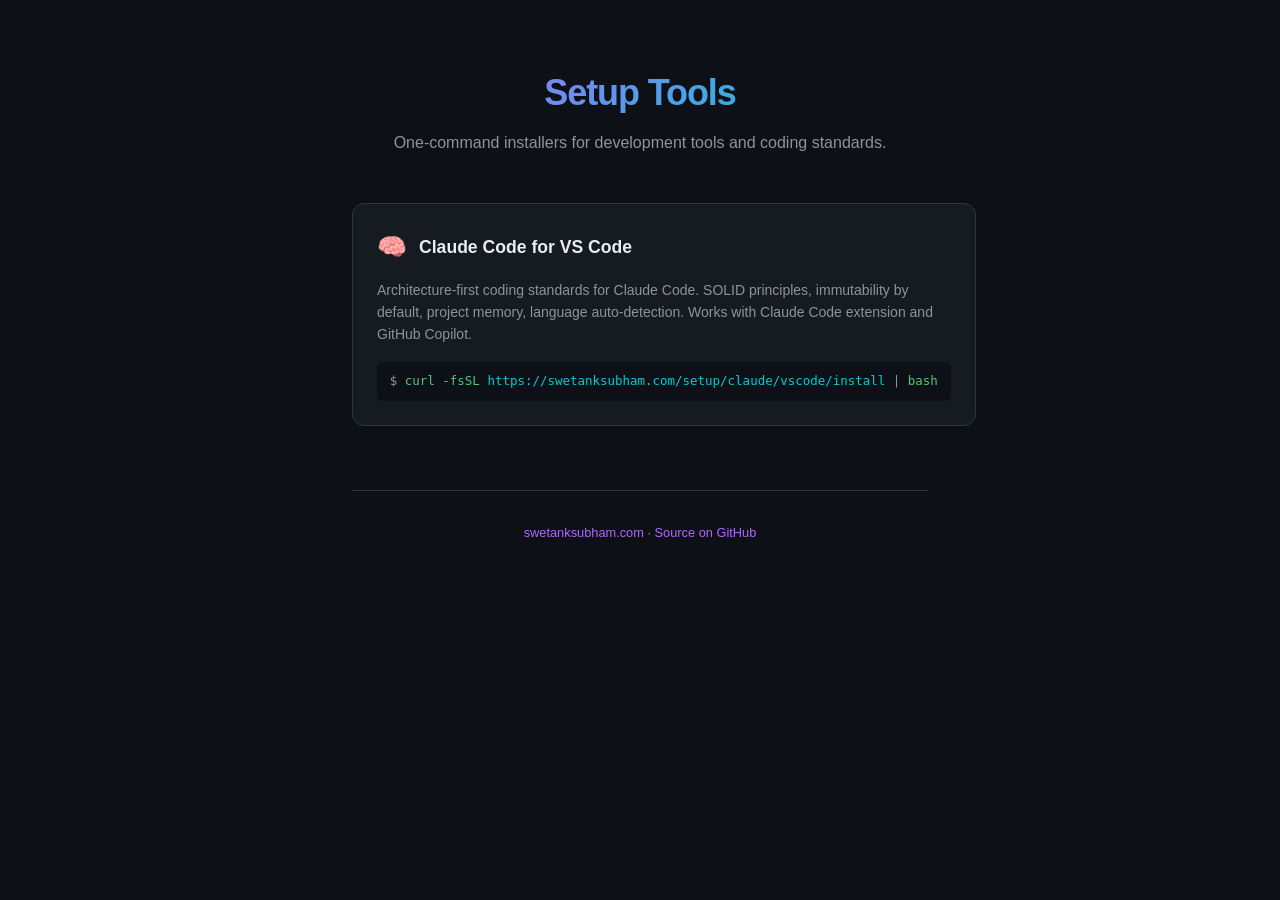
==== index.html @ 1fd6403b "Claude Code VS Code installer" ====
<!DOCTYPE html>
<html lang="en">
<head>
    <meta charset="UTF-8">
    <meta name="viewport" content="width=device-width, initial-scale=1.0">
    <title>Setup Tools — swetanksubham.com</title>
    <meta name="description" content="One-command setup scripts for development tools and coding standards.">
    <style>
        :root {
            --bg: #0d1117;
            --surface: #161b22;
            --border: #30363d;
            --text: #e6edf3;
            --text-muted: #8b949e;
            --purple: #b266ff;
            --purple-dim: #7c3aed;
            --green: #50c878;
            --cyan: #00ced1;
            --font-mono: 'JetBrains Mono', 'Fira Code', 'SF Mono', Consolas, monospace;
        }

        * { margin: 0; padding: 0; box-sizing: border-box; }

        body {
            font-family: -apple-system, BlinkMacSystemFont, 'Segoe UI', Helvetica, Arial, sans-serif;
            background: var(--bg);
            color: var(--text);
            line-height: 1.6;
            min-height: 100vh;
        }

        .container {
            max-width: 640px;
            margin: 0 auto;
            padding: 4rem 2rem;
        }

        .hero {
            text-align: center;
            margin-bottom: 3rem;
        }

        h1 {
            font-size: 2.25rem;
            font-weight: 800;
            letter-spacing: -0.03em;
            margin-bottom: 0.5rem;
            background: linear-gradient(135deg, var(--purple), var(--cyan));
            -webkit-background-clip: text;
            -webkit-text-fill-color: transparent;
            background-clip: text;
        }

        .tagline {
            font-size: 1rem;
            color: var(--text-muted);
        }

        .tools {
            display: grid;
            gap: 1.25rem;
            margin: 2rem 0;
        }

        .tool-card {
            background: var(--surface);
            border: 1px solid var(--border);
            border-radius: 12px;
            padding: 1.5rem;
            text-decoration: none;
            color: inherit;
            transition: border-color 0.2s, transform 0.15s;
            display: block;
        }

        .tool-card:hover {
            border-color: var(--purple-dim);
            transform: translateY(-2px);
        }

        .tool-header {
            display: flex;
            align-items: center;
            gap: 0.75rem;
            margin-bottom: 0.75rem;
        }

        .tool-icon { font-size: 1.5rem; }

        .tool-header h2 {
            font-size: 1.1rem;
            font-weight: 700;
        }

        .tool-desc {
            font-size: 0.875rem;
            color: var(--text-muted);
            margin-bottom: 1rem;
        }

        .tool-cmd {
            font-family: var(--font-mono);
            font-size: 0.78rem;
            color: var(--green);
            background: var(--bg);
            padding: 0.6rem 0.8rem;
            border-radius: 6px;
            overflow-x: auto;
            white-space: nowrap;
        }

        .tool-cmd .prompt { color: var(--text-muted); user-select: none; }
        .tool-cmd .url { color: var(--cyan); }
        .tool-cmd .pipe { color: var(--text-muted); }

        footer {
            text-align: center;
            margin-top: 4rem;
            padding-top: 2rem;
            border-top: 1px solid var(--border);
            color: var(--text-muted);
            font-size: 0.8rem;
        }

        footer a {
            color: var(--purple);
            text-decoration: none;
        }

        footer a:hover { text-decoration: underline; }
    </style>
</head>
<body>
    <div class="container">
        <div class="hero">
            <h1>Setup Tools</h1>
            <p class="tagline">One-command installers for development tools and coding standards.</p>
        </div>

        <div class="tools">
            <a href="./claude/vscode/" class="tool-card">
                <div class="tool-header">
                    <span class="tool-icon">🧠</span>
                    <h2>Claude Code for VS Code</h2>
                </div>
                <p class="tool-desc">
                    Architecture-first coding standards for Claude Code. SOLID principles, immutability by default,
                    project memory, language auto-detection. Works with Claude Code extension and GitHub Copilot.
                </p>
                <div class="tool-cmd">
                    <span class="prompt">$ </span>curl -fsSL <span class="url">https://swetanksubham.com/setup/claude/vscode/install</span> <span class="pipe">|</span> bash
                </div>
            </a>
        </div>

        <footer>
            <p><a href="https://swetanksubham.com">swetanksubham.com</a> · <a href="https://github.com/swtnk/setup">Source on GitHub</a></p>
        </footer>
    </div>
</body>
</html>
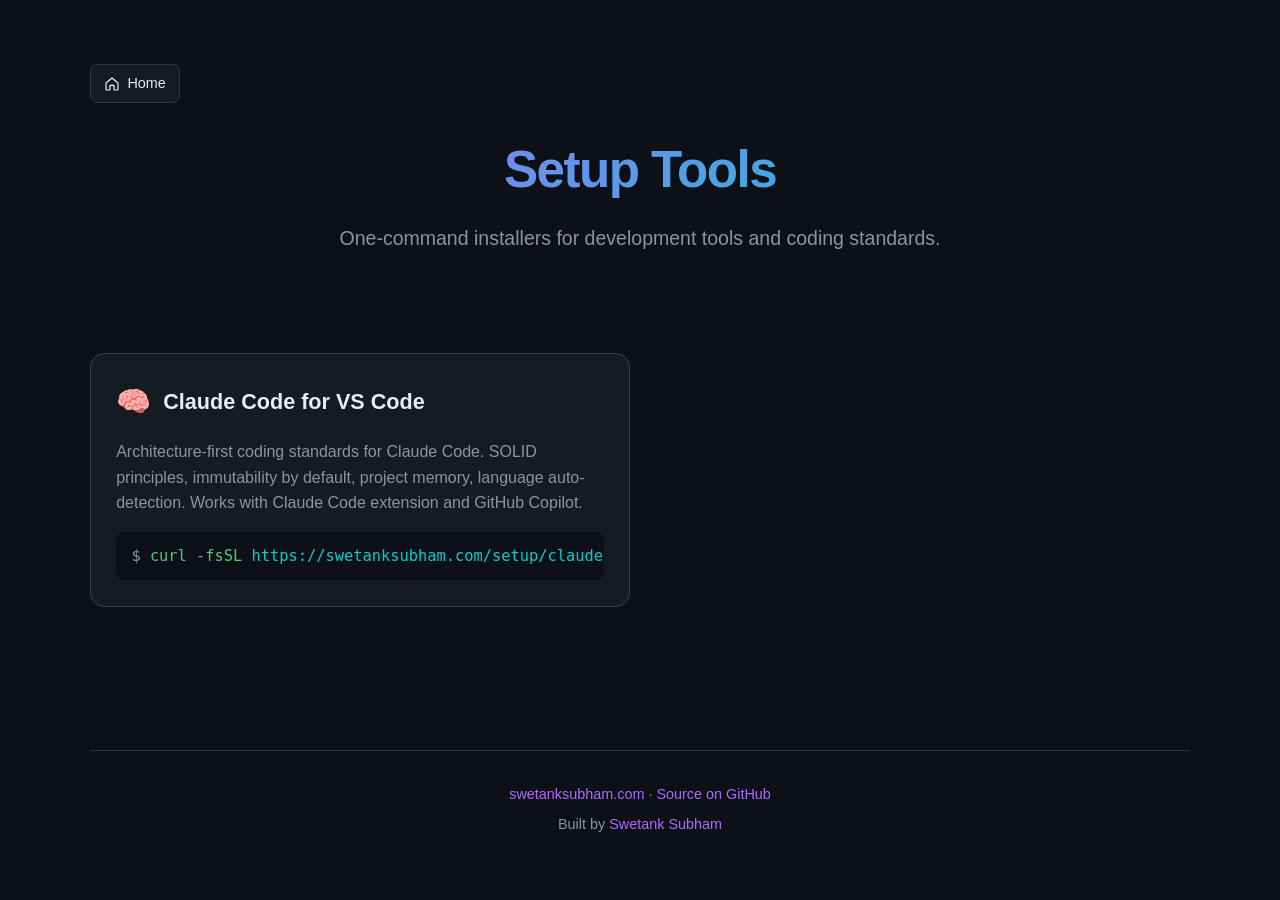
==== commit 2e9a4f1e: "UI Refactor" ====
--- a/index.html
+++ b/index.html
@@ -27,24 +27,59 @@
             color: var(--text);
             line-height: 1.6;
             min-height: 100vh;
+            display: flex;
+            flex-direction: column;
         }
 
         .container {
-            max-width: 640px;
+            width: min(92%, 78rem);
             margin: 0 auto;
-            padding: 4rem 2rem;
+            padding: clamp(2.5rem, 5vw, 5rem) clamp(1.25rem, 3vw, 2.5rem);
+            min-height: 100vh;
+            display: flex;
+            flex-direction: column;
+        }
+
+        .home-wrap {
+            margin-bottom: clamp(1.1rem, 2.5vw, 1.6rem);
+        }
+
+        .home-btn {
+            display: inline-flex;
+            align-items: center;
+            gap: 0.45rem;
+            padding: 0.45rem 0.85rem;
+            border-radius: 0.45rem;
+            border: 1px solid var(--border);
+            background: var(--surface);
+            color: var(--text);
+            text-decoration: none;
+            font-size: 0.9rem;
+            transition: border-color 0.15s, background 0.15s;
+        }
+
+        .home-icon {
+            width: 1rem;
+            height: 1rem;
+            display: inline-block;
+            flex-shrink: 0;
+        }
+
+        .home-btn:hover {
+            border-color: var(--purple-dim);
+            background: #1a1f27;
         }
 
         .hero {
             text-align: center;
-            margin-bottom: 3rem;
+            margin-bottom: clamp(2.25rem, 4vw, 3.5rem);
         }
 
         h1 {
-            font-size: 2.25rem;
+            font-size: clamp(2.1rem, 5vw, 3.2rem);
             font-weight: 800;
             letter-spacing: -0.03em;
-            margin-bottom: 0.5rem;
+            margin-bottom: 0.75rem;
             background: linear-gradient(135deg, var(--purple), var(--cyan));
             -webkit-background-clip: text;
             -webkit-text-fill-color: transparent;
@@ -52,21 +87,24 @@
         }
 
         .tagline {
-            font-size: 1rem;
+            font-size: clamp(1rem, 2vw, 1.22rem);
             color: var(--text-muted);
+            max-width: 48rem;
+            margin: 0 auto;
         }
 
         .tools {
             display: grid;
-            gap: 1.25rem;
-            margin: 2rem 0;
+            grid-template-columns: repeat(auto-fit, minmax(min(100%, 22rem), 1fr));
+            gap: 1.2rem;
+            margin: clamp(2rem, 4vw, 3rem) 0;
         }
 
         .tool-card {
             background: var(--surface);
             border: 1px solid var(--border);
-            border-radius: 12px;
-            padding: 1.5rem;
+            border-radius: 0.9rem;
+            padding: clamp(1.2rem, 2vw, 1.8rem);
             text-decoration: none;
             color: inherit;
             transition: border-color 0.2s, transform 0.15s;
@@ -82,29 +120,29 @@
             display: flex;
             align-items: center;
             gap: 0.75rem;
-            margin-bottom: 0.75rem;
-        }
-
-        .tool-icon { font-size: 1.5rem; }
+            margin-bottom: 0.9rem;
+        }
+
+        .tool-icon { font-size: 1.75rem; }
 
         .tool-header h2 {
-            font-size: 1.1rem;
+            font-size: clamp(1.15rem, 1.8vw, 1.35rem);
             font-weight: 700;
         }
 
         .tool-desc {
-            font-size: 0.875rem;
+            font-size: 1rem;
             color: var(--text-muted);
             margin-bottom: 1rem;
         }
 
         .tool-cmd {
             font-family: var(--font-mono);
-            font-size: 0.78rem;
+            font-size: clamp(0.9rem, 1.2vw, 1rem);
             color: var(--green);
             background: var(--bg);
-            padding: 0.6rem 0.8rem;
-            border-radius: 6px;
+            padding: 0.75rem 0.95rem;
+            border-radius: 0.5rem;
             overflow-x: auto;
             white-space: nowrap;
         }
@@ -115,11 +153,15 @@
 
         footer {
             text-align: center;
-            margin-top: 4rem;
+            margin-top: auto;
             padding-top: 2rem;
             border-top: 1px solid var(--border);
             color: var(--text-muted);
-            font-size: 0.8rem;
+            font-size: 0.9rem;
+        }
+
+        footer p + p {
+            margin-top: 0.45rem;
         }
 
         footer a {
@@ -128,10 +170,29 @@
         }
 
         footer a:hover { text-decoration: underline; }
+
+        @media (min-width: 70rem) {
+            .tools {
+                grid-template-columns: repeat(2, minmax(0, 1fr));
+            }
+
+            .tool-card {
+                border-color: #3a414a;
+            }
+        }
     </style>
 </head>
 <body>
     <div class="container">
+        <div class="home-wrap">
+            <a href="./" class="home-btn" aria-label="Home">
+                <svg class="home-icon" viewBox="0 0 24 24" fill="none" aria-hidden="true">
+                    <path d="M3 10.5L12 3L21 10.5V20C21 20.55 20.55 21 20 21H15V14H9V21H4C3.45 21 3 20.55 3 20V10.5Z" stroke="currentColor" stroke-width="1.8" stroke-linecap="round" stroke-linejoin="round"/>
+                </svg>
+                <span>Home</span>
+            </a>
+        </div>
+
         <div class="hero">
             <h1>Setup Tools</h1>
             <p class="tagline">One-command installers for development tools and coding standards.</p>
@@ -155,6 +216,7 @@
 
         <footer>
             <p><a href="https://swetanksubham.com">swetanksubham.com</a> · <a href="https://github.com/swtnk/setup">Source on GitHub</a></p>
+            <p>Built by <a href="https://swetanksubham.com">Swetank Subham</a></p>
         </footer>
     </div>
 </body>
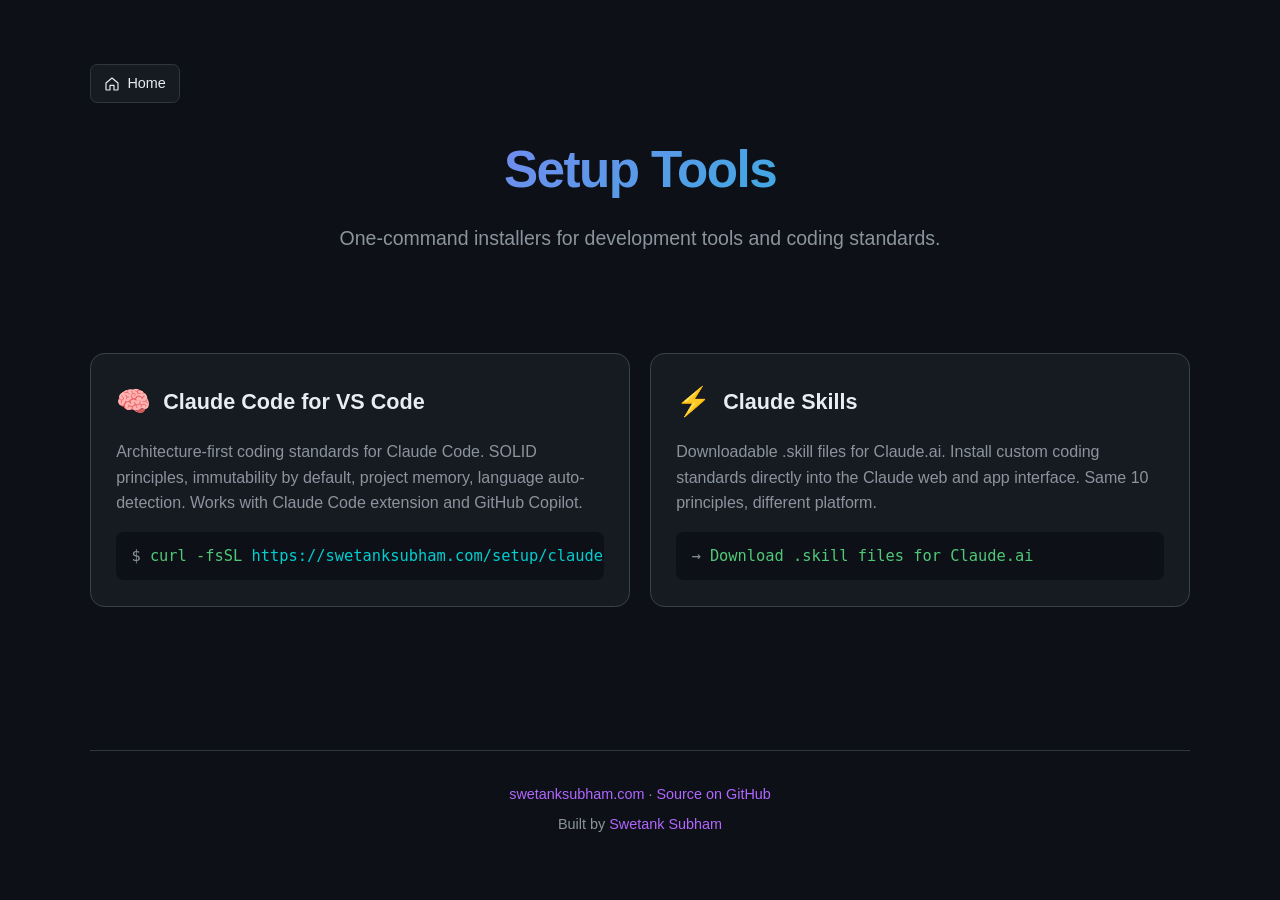
==== commit 0ec6ff19: "Refactor" ====
--- a/index.html
+++ b/index.html
@@ -212,6 +212,20 @@
                     <span class="prompt">$ </span>curl -fsSL <span class="url">https://swetanksubham.com/setup/claude/vscode/install</span> <span class="pipe">|</span> bash
                 </div>
             </a>
+
+            <a href="./claude/skills/" class="tool-card">
+                <div class="tool-header">
+                    <span class="tool-icon">⚡</span>
+                    <h2>Claude Skills</h2>
+                </div>
+                <p class="tool-desc">
+                    Downloadable .skill files for Claude.ai. Install custom coding standards directly into
+                    the Claude web and app interface. Same 10 principles, different platform.
+                </p>
+                <div class="tool-cmd">
+                    <span class="prompt">&rarr; </span>Download .skill files for Claude.ai
+                </div>
+            </a>
         </div>
 
         <footer>
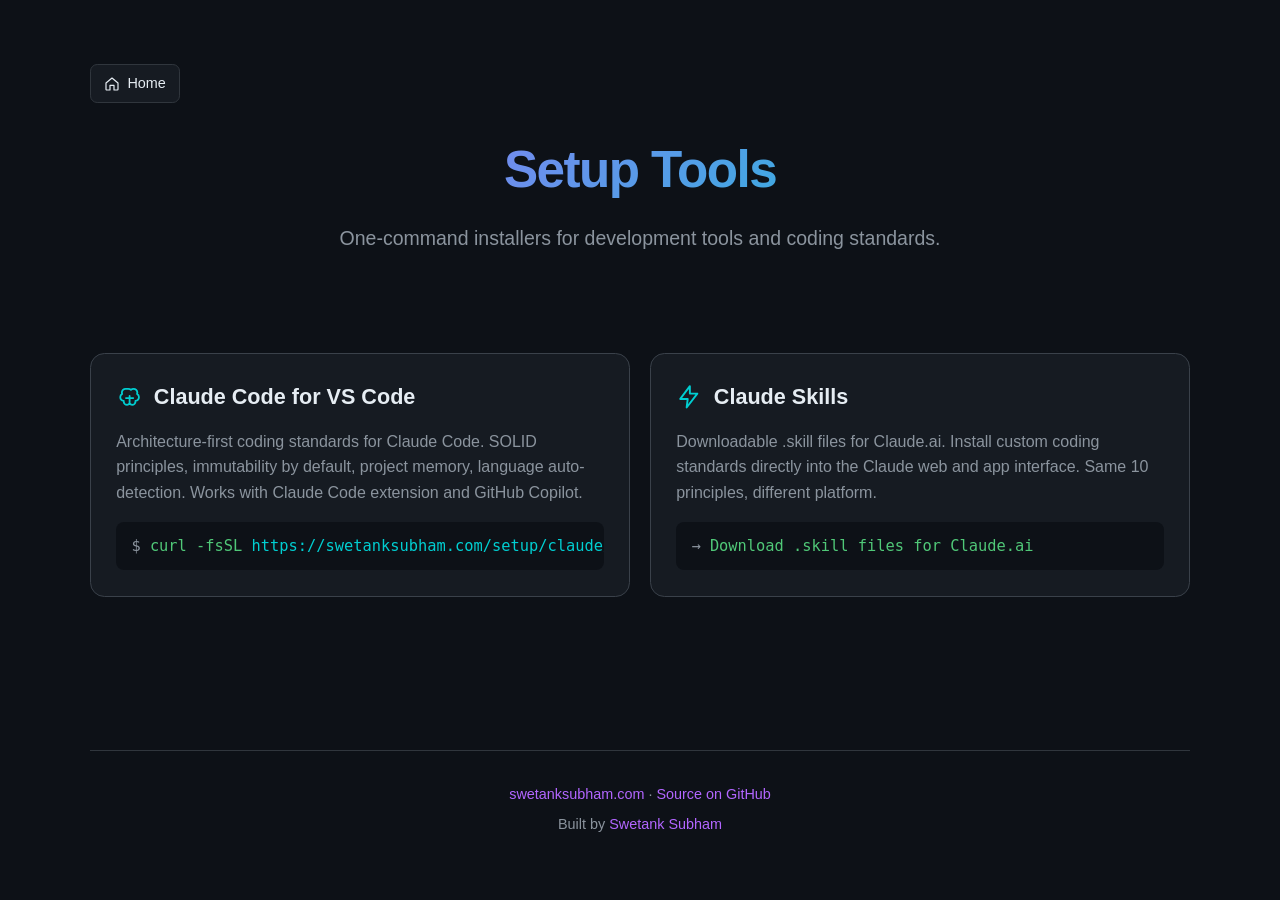
==== commit 4fa4f989: "UI refactor" ====
--- a/index.html
+++ b/index.html
@@ -123,7 +123,18 @@
             margin-bottom: 0.9rem;
         }
 
-        .tool-icon { font-size: 1.75rem; }
+        .tool-icon {
+            width: 1.6rem;
+            height: 1.6rem;
+            display: inline-flex;
+            color: var(--cyan);
+            flex-shrink: 0;
+        }
+
+        .tool-icon svg {
+            width: 100%;
+            height: 100%;
+        }
 
         .tool-header h2 {
             font-size: clamp(1.15rem, 1.8vw, 1.35rem);
@@ -201,7 +212,12 @@
         <div class="tools">
             <a href="./claude/vscode/" class="tool-card">
                 <div class="tool-header">
-                    <span class="tool-icon">🧠</span>
+                    <span class="tool-icon" aria-hidden="true">
+                        <svg viewBox="0 0 24 24" fill="none">
+                            <path d="M9 4.5C7.07 4.5 5.5 6.07 5.5 8C5.5 8.46 5.59 8.9 5.76 9.3C4.68 9.89 4 11.03 4 12.3C4 14.16 5.43 15.7 7.25 15.87C7.23 16.01 7.22 16.15 7.22 16.3C7.22 18.06 8.64 19.5 10.4 19.5C11.34 19.5 12.18 19.1 12.75 18.46C13.33 19.1 14.16 19.5 15.1 19.5C16.86 19.5 18.28 18.06 18.28 16.3C18.28 16.15 18.27 16.01 18.25 15.87C20.07 15.7 21.5 14.16 21.5 12.3C21.5 11.03 20.82 9.89 19.74 9.3C19.91 8.9 20 8.46 20 8C20 6.07 18.43 4.5 16.5 4.5C15.52 4.5 14.63 4.9 14 5.54C13.37 4.9 12.48 4.5 11.5 4.5H9Z" stroke="currentColor" stroke-width="1.7" stroke-linecap="round" stroke-linejoin="round"/>
+                            <path d="M12.75 18.45V11.2M9.35 13.2H12.75M16.15 13.2H12.75" stroke="currentColor" stroke-width="1.7" stroke-linecap="round" stroke-linejoin="round"/>
+                        </svg>
+                    </span>
                     <h2>Claude Code for VS Code</h2>
                 </div>
                 <p class="tool-desc">
@@ -215,7 +231,11 @@
 
             <a href="./claude/skills/" class="tool-card">
                 <div class="tool-header">
-                    <span class="tool-icon">⚡</span>
+                    <span class="tool-icon" aria-hidden="true">
+                        <svg viewBox="0 0 24 24" fill="none">
+                            <path d="M13 2L4 14H11L10 22L20 9H13L13 2Z" stroke="currentColor" stroke-width="1.8" stroke-linecap="round" stroke-linejoin="round"/>
+                        </svg>
+                    </span>
                     <h2>Claude Skills</h2>
                 </div>
                 <p class="tool-desc">
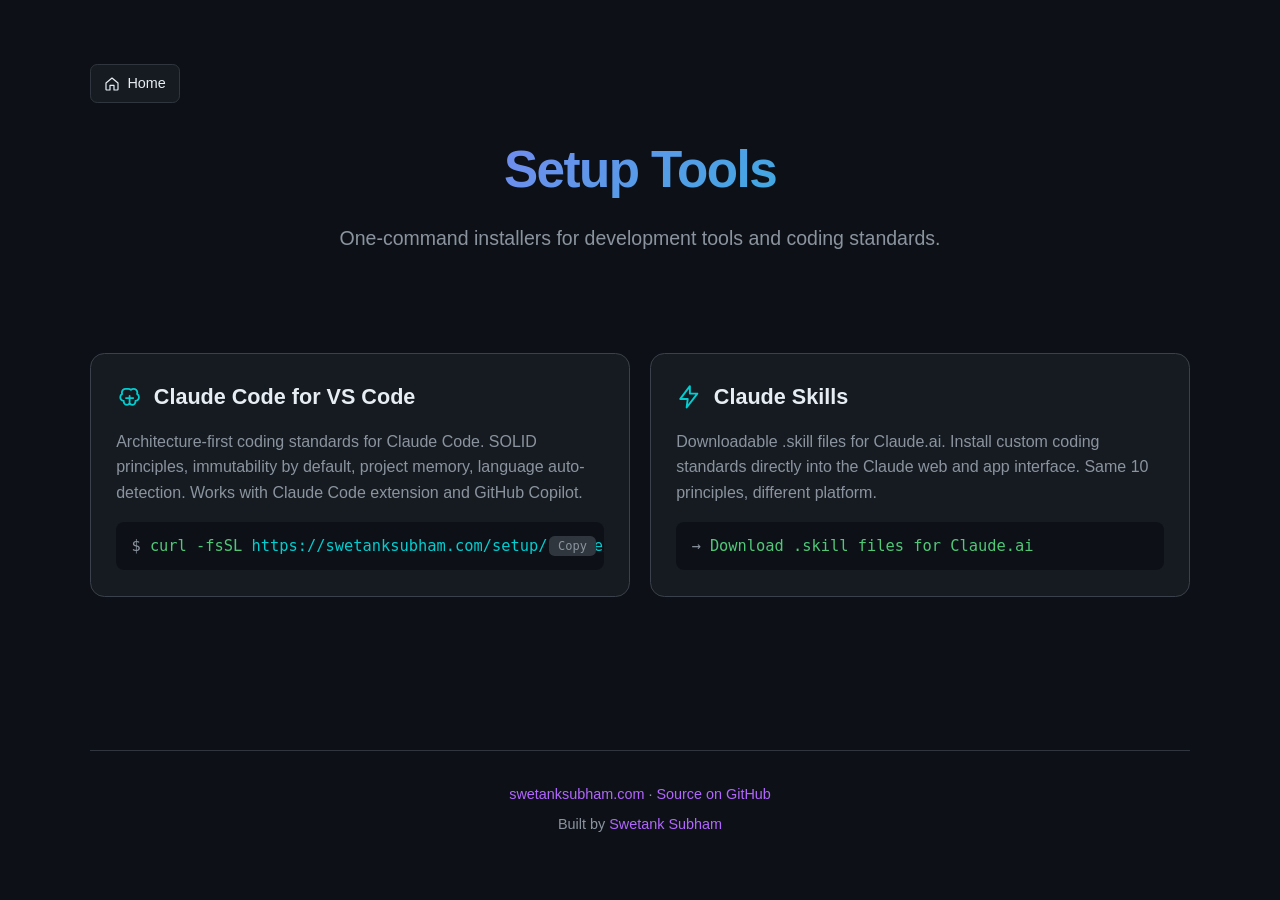
==== commit 2ee09c2e: "Optimisation + Refactor UI" ====
--- a/index.html
+++ b/index.html
@@ -5,92 +5,24 @@
     <meta name="viewport" content="width=device-width, initial-scale=1.0">
     <title>Setup Tools — swetanksubham.com</title>
     <meta name="description" content="One-command setup scripts for development tools and coding standards.">
+    <meta property="og:title" content="Setup Tools — swetanksubham.com">
+    <meta property="og:description" content="One-command setup scripts for development tools and coding standards.">
+    <meta property="og:type" content="website">
+    <meta property="og:url" content="https://swetanksubham.com/setup/">
+    <link rel="icon" href="data:image/svg+xml,<svg xmlns='http://www.w3.org/2000/svg' viewBox='0 0 100 100'><text y='.9em' font-size='90'>⚙</text></svg>">
+    <link rel="stylesheet" href="./shared.css">
     <style>
-        :root {
-            --bg: #0d1117;
-            --surface: #161b22;
-            --border: #30363d;
-            --text: #e6edf3;
-            --text-muted: #8b949e;
-            --purple: #b266ff;
-            --purple-dim: #7c3aed;
-            --green: #50c878;
-            --cyan: #00ced1;
-            --font-mono: 'JetBrains Mono', 'Fira Code', 'SF Mono', Consolas, monospace;
-        }
-
-        * { margin: 0; padding: 0; box-sizing: border-box; }
-
-        body {
-            font-family: -apple-system, BlinkMacSystemFont, 'Segoe UI', Helvetica, Arial, sans-serif;
-            background: var(--bg);
-            color: var(--text);
-            line-height: 1.6;
-            min-height: 100vh;
-            display: flex;
-            flex-direction: column;
-        }
-
-        .container {
-            width: min(92%, 78rem);
-            margin: 0 auto;
-            padding: clamp(2.5rem, 5vw, 5rem) clamp(1.25rem, 3vw, 2.5rem);
-            min-height: 100vh;
-            display: flex;
-            flex-direction: column;
-        }
-
-        .home-wrap {
-            margin-bottom: clamp(1.1rem, 2.5vw, 1.6rem);
-        }
-
-        .home-btn {
-            display: inline-flex;
-            align-items: center;
-            gap: 0.45rem;
-            padding: 0.45rem 0.85rem;
-            border-radius: 0.45rem;
-            border: 1px solid var(--border);
-            background: var(--surface);
-            color: var(--text);
-            text-decoration: none;
-            font-size: 0.9rem;
-            transition: border-color 0.15s, background 0.15s;
-        }
-
-        .home-icon {
-            width: 1rem;
-            height: 1rem;
-            display: inline-block;
-            flex-shrink: 0;
-        }
-
-        .home-btn:hover {
-            border-color: var(--purple-dim);
-            background: #1a1f27;
-        }
-
         .hero {
-            text-align: center;
             margin-bottom: clamp(2.25rem, 4vw, 3.5rem);
         }
 
         h1 {
             font-size: clamp(2.1rem, 5vw, 3.2rem);
-            font-weight: 800;
-            letter-spacing: -0.03em;
-            margin-bottom: 0.75rem;
-            background: linear-gradient(135deg, var(--purple), var(--cyan));
-            -webkit-background-clip: text;
-            -webkit-text-fill-color: transparent;
-            background-clip: text;
         }
 
         .tagline {
             font-size: clamp(1rem, 2vw, 1.22rem);
-            color: var(--text-muted);
             max-width: 48rem;
-            margin: 0 auto;
         }
 
         .tools {
@@ -153,34 +85,20 @@
             color: var(--green);
             background: var(--bg);
             padding: 0.75rem 0.95rem;
+            padding-right: 3.5rem;
             border-radius: 0.5rem;
             overflow-x: auto;
             white-space: nowrap;
+            position: relative;
         }
 
         .tool-cmd .prompt { color: var(--text-muted); user-select: none; }
         .tool-cmd .url { color: var(--cyan); }
         .tool-cmd .pipe { color: var(--text-muted); }
 
-        footer {
-            text-align: center;
-            margin-top: auto;
-            padding-top: 2rem;
-            border-top: 1px solid var(--border);
-            color: var(--text-muted);
-            font-size: 0.9rem;
-        }
-
         footer p + p {
             margin-top: 0.45rem;
         }
-
-        footer a {
-            color: var(--purple);
-            text-decoration: none;
-        }
-
-        footer a:hover { text-decoration: underline; }
 
         @media (min-width: 70rem) {
             .tools {
@@ -224,8 +142,9 @@
                     Architecture-first coding standards for Claude Code. SOLID principles, immutability by default,
                     project memory, language auto-detection. Works with Claude Code extension and GitHub Copilot.
                 </p>
-                <div class="tool-cmd">
+                <div class="tool-cmd" data-cmd="curl -fsSL https://swetanksubham.com/setup/claude/vscode/install | bash">
                     <span class="prompt">$ </span>curl -fsSL <span class="url">https://swetanksubham.com/setup/claude/vscode/install</span> <span class="pipe">|</span> bash
+                    <span class="cmd-copy-btn" role="button" tabindex="0">Copy</span>
                 </div>
             </a>
 
@@ -253,5 +172,26 @@
             <p>Built by <a href="https://swetanksubham.com">Swetank Subham</a></p>
         </footer>
     </div>
+
+    <script>
+        document.addEventListener("DOMContentLoaded", function() {
+            document.querySelectorAll(".cmd-copy-btn").forEach(function(btn) {
+                btn.addEventListener("click", function(e) {
+                    e.preventDefault();
+                    e.stopPropagation();
+                    var wrap = btn.closest("[data-cmd]");
+                    if (!wrap) return;
+                    navigator.clipboard.writeText(wrap.getAttribute("data-cmd")).then(function() {
+                        btn.textContent = "Copied!";
+                        btn.classList.add("copied");
+                        setTimeout(function() {
+                            btn.textContent = "Copy";
+                            btn.classList.remove("copied");
+                        }, 2000);
+                    });
+                });
+            });
+        });
+    </script>
 </body>
 </html>
--- a/shared.css
+++ b/shared.css
@@ -0,0 +1,134 @@
+/* shared.css — common styles for all setup pages */
+
+:root {
+    --bg: #0d1117;
+    --surface: #161b22;
+    --border: #30363d;
+    --text: #e6edf3;
+    --text-muted: #8b949e;
+    --purple: #b266ff;
+    --purple-dim: #7c3aed;
+    --green: #50c878;
+    --cyan: #00ced1;
+    --yellow: #ffc857;
+    --code-bg: #0d1117;
+    --font-mono: 'JetBrains Mono', 'Fira Code', 'SF Mono', 'Cascadia Code', Consolas, monospace;
+}
+
+* { margin: 0; padding: 0; box-sizing: border-box; }
+
+body {
+    font-family: -apple-system, BlinkMacSystemFont, 'Segoe UI', Helvetica, Arial, sans-serif;
+    background: var(--bg);
+    color: var(--text);
+    line-height: 1.6;
+    min-height: 100vh;
+    display: flex;
+    flex-direction: column;
+}
+
+.container {
+    width: min(92%, 78rem);
+    margin: 0 auto;
+    padding: clamp(2.5rem, 5vw, 5rem) clamp(1.25rem, 3vw, 2.5rem);
+    min-height: 100vh;
+    display: flex;
+    flex-direction: column;
+}
+
+.home-wrap {
+    margin-bottom: clamp(1.1rem, 2.5vw, 1.6rem);
+}
+
+.home-btn {
+    display: inline-flex;
+    align-items: center;
+    gap: 0.45rem;
+    padding: 0.45rem 0.85rem;
+    border-radius: 0.45rem;
+    border: 1px solid var(--border);
+    background: var(--surface);
+    color: var(--text);
+    text-decoration: none;
+    font-size: 0.9rem;
+    transition: border-color 0.15s, background 0.15s;
+}
+
+.home-icon {
+    width: 1rem;
+    height: 1rem;
+    display: inline-block;
+    flex-shrink: 0;
+}
+
+.home-btn:hover {
+    border-color: var(--purple-dim);
+    background: #1a1f27;
+}
+
+.hero {
+    text-align: center;
+    margin-bottom: clamp(2rem, 4vw, 3rem);
+}
+
+/* Dark-only theme — no light mode by design */
+h1 {
+    font-size: clamp(2.2rem, 5vw, 3.4rem);
+    font-weight: 800;
+    letter-spacing: -0.03em;
+    margin-bottom: 0.75rem;
+    color: var(--purple);
+    background: linear-gradient(135deg, var(--purple), var(--cyan));
+    -webkit-background-clip: text;
+    -webkit-text-fill-color: transparent;
+    background-clip: text;
+}
+
+.tagline {
+    font-size: clamp(1rem, 2vw, 1.25rem);
+    color: var(--text-muted);
+    max-width: 42rem;
+    margin: 0 auto;
+}
+
+footer {
+    text-align: center;
+    margin-top: auto;
+    padding-top: 2rem;
+    border-top: 1px solid var(--border);
+    color: var(--text-muted);
+    font-size: 0.9rem;
+}
+
+footer p + p { margin-top: 0.35rem; }
+
+footer a {
+    color: var(--purple);
+    text-decoration: none;
+}
+
+footer a:hover { text-decoration: underline; }
+
+.cmd-copy-wrap {
+    position: relative;
+}
+
+.cmd-copy-btn {
+    position: absolute;
+    top: 50%;
+    right: 0.5rem;
+    transform: translateY(-50%);
+    background: var(--border);
+    border: none;
+    color: var(--text-muted);
+    padding: 0.25rem 0.55rem;
+    border-radius: 0.35rem;
+    font-size: 0.75rem;
+    cursor: pointer;
+    font-family: inherit;
+    transition: all 0.15s;
+    line-height: 1;
+}
+
+.cmd-copy-btn:hover { background: #484f58; color: var(--text); }
+.cmd-copy-btn.copied { color: var(--green); }
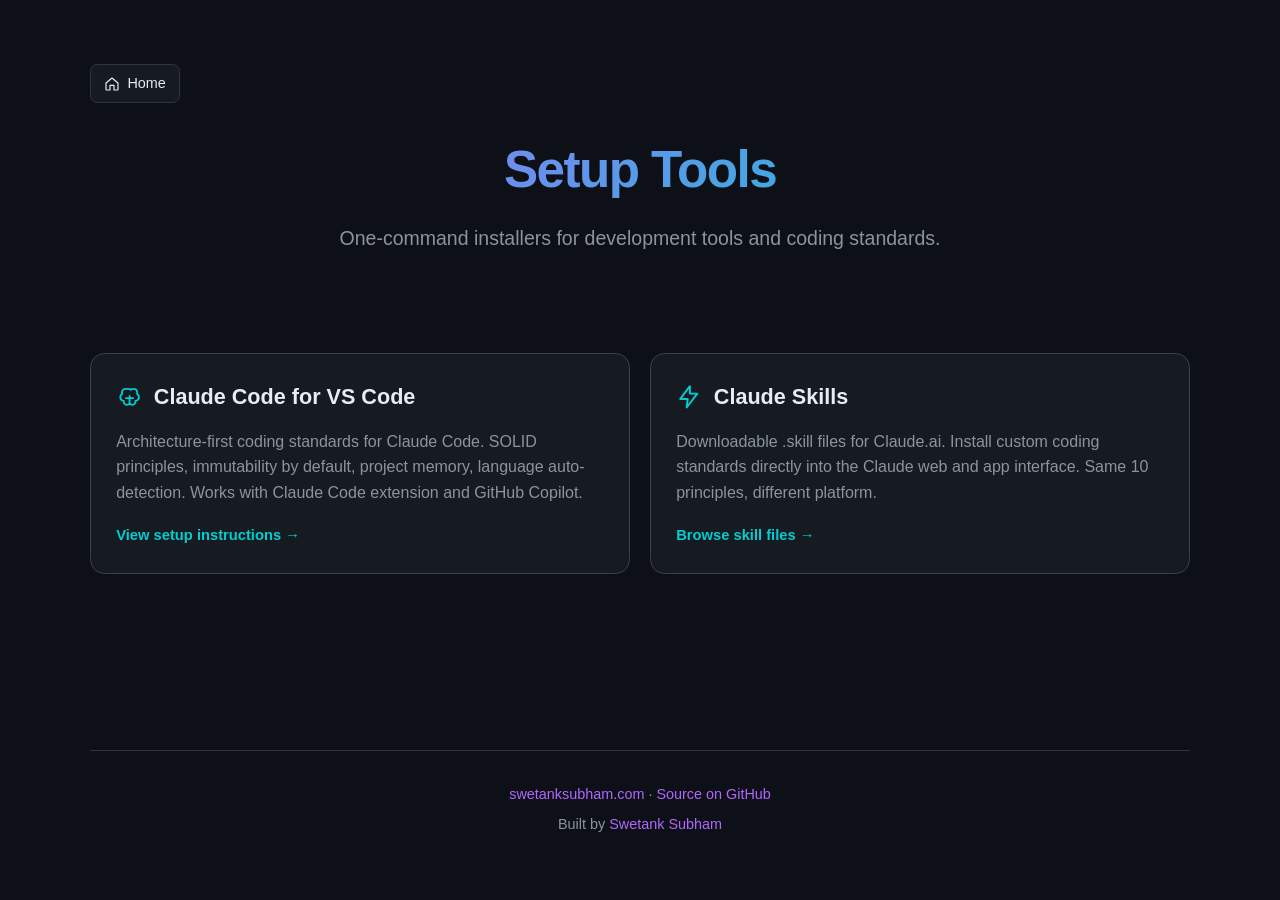
==== commit 4a34ceda: "Refactor UI" ====
--- a/index.html
+++ b/index.html
@@ -79,22 +79,16 @@
             margin-bottom: 1rem;
         }
 
-        .tool-cmd {
-            font-family: var(--font-mono);
-            font-size: clamp(0.9rem, 1.2vw, 1rem);
-            color: var(--green);
-            background: var(--bg);
-            padding: 0.75rem 0.95rem;
-            padding-right: 3.5rem;
-            border-radius: 0.5rem;
-            overflow-x: auto;
-            white-space: nowrap;
-            position: relative;
+        .tool-link {
+            font-size: 0.92rem;
+            font-weight: 600;
+            color: var(--cyan);
+            transition: color 0.15s;
         }
 
-        .tool-cmd .prompt { color: var(--text-muted); user-select: none; }
-        .tool-cmd .url { color: var(--cyan); }
-        .tool-cmd .pipe { color: var(--text-muted); }
+        .tool-card:hover .tool-link {
+            color: var(--purple);
+        }
 
         footer p + p {
             margin-top: 0.45rem;
@@ -142,10 +136,7 @@
                     Architecture-first coding standards for Claude Code. SOLID principles, immutability by default,
                     project memory, language auto-detection. Works with Claude Code extension and GitHub Copilot.
                 </p>
-                <div class="tool-cmd" data-cmd="curl -fsSL https://swetanksubham.com/setup/claude/vscode/install | bash">
-                    <span class="prompt">$ </span>curl -fsSL <span class="url">https://swetanksubham.com/setup/claude/vscode/install</span> <span class="pipe">|</span> bash
-                    <span class="cmd-copy-btn" role="button" tabindex="0">Copy</span>
-                </div>
+                <span class="tool-link">View setup instructions &rarr;</span>
             </a>
 
             <a href="./claude/skills/" class="tool-card">
@@ -161,9 +152,7 @@
                     Downloadable .skill files for Claude.ai. Install custom coding standards directly into
                     the Claude web and app interface. Same 10 principles, different platform.
                 </p>
-                <div class="tool-cmd">
-                    <span class="prompt">&rarr; </span>Download .skill files for Claude.ai
-                </div>
+                <span class="tool-link">Browse skill files &rarr;</span>
             </a>
         </div>
 
@@ -173,25 +162,6 @@
         </footer>
     </div>
 
-    <script>
-        document.addEventListener("DOMContentLoaded", function() {
-            document.querySelectorAll(".cmd-copy-btn").forEach(function(btn) {
-                btn.addEventListener("click", function(e) {
-                    e.preventDefault();
-                    e.stopPropagation();
-                    var wrap = btn.closest("[data-cmd]");
-                    if (!wrap) return;
-                    navigator.clipboard.writeText(wrap.getAttribute("data-cmd")).then(function() {
-                        btn.textContent = "Copied!";
-                        btn.classList.add("copied");
-                        setTimeout(function() {
-                            btn.textContent = "Copy";
-                            btn.classList.remove("copied");
-                        }, 2000);
-                    });
-                });
-            });
-        });
-    </script>
+
 </body>
 </html>
